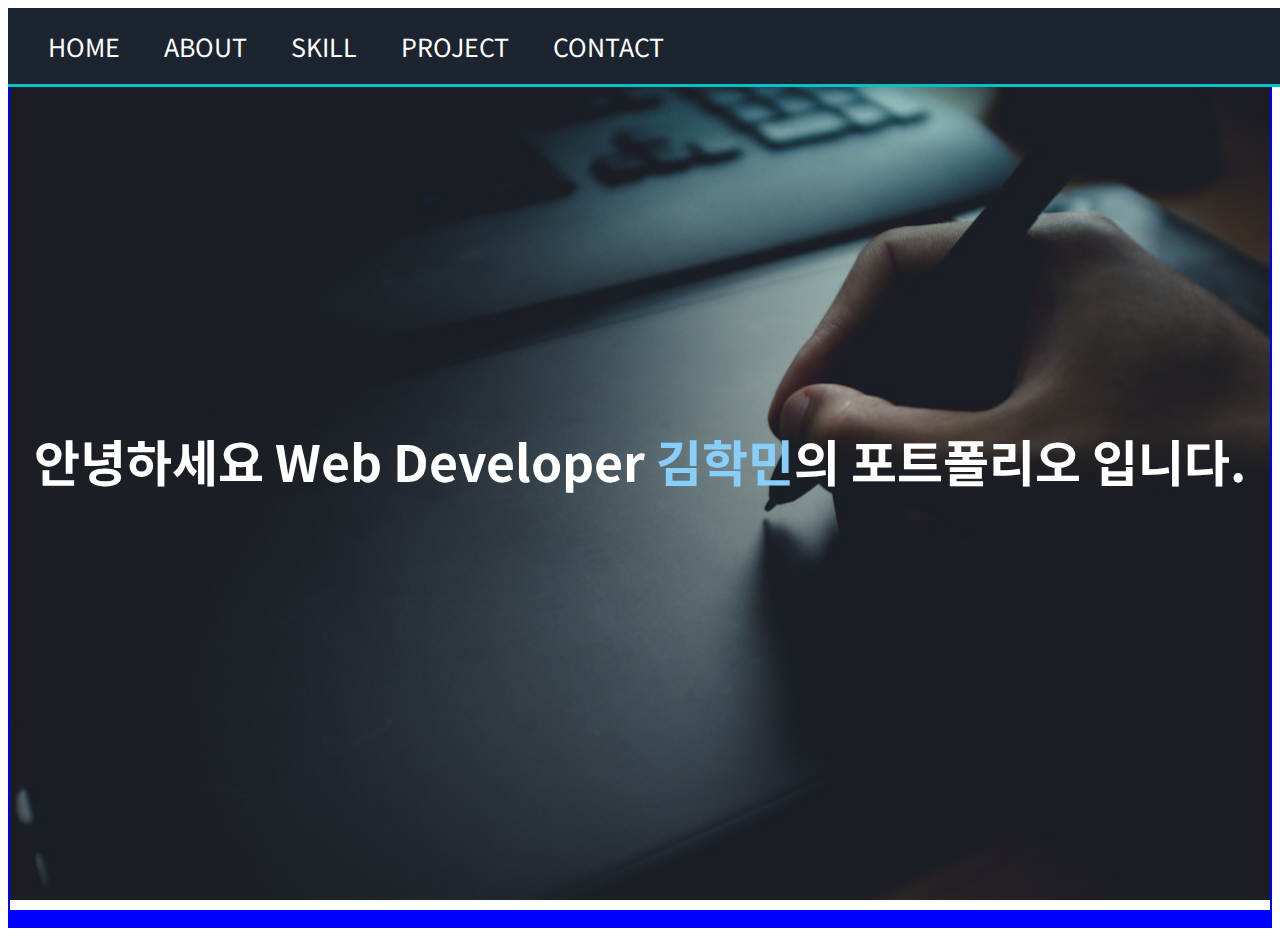
==== html/index.html @ 6c3df027 "포트폴리오 html 구현중 nav완성" ====
<!DOCTYPE html>
<html>
    <head>
        <title>김학민의 포트폴리오</title>
        <meta charset="UTF-8"/>
        <link rel="stylesheet" href="../css/style.css"/>
        <link href="https://fonts.googleapis.com/css2?family=Noto+Sans+KR:wght@500&display=swap" rel="stylesheet">
    </head>
    <body>
        <header>
             <nav>
                <div class="navbar">
                    <div class="nav_menu">HOME</div>
                    <div class="nav_menu">ABOUT</div>
                    <div class="nav_menu">SKILL</div>
                    <div class="nav_menu">PROJECT</div>
                    <div class="nav_menu">CONTACT</div>
                </div>
            </nav>
        </header>
        <section id="home">
            <div class="flex">
                <div class="text">
                    <h1>안녕하세요 Web Developer <span class="highlight">김학민</span>의 포트폴리오 입니다.</h1>
                </div>
            </div>
        </section>

        <section id="about">

        </section>
        <section id="skill">

        </section>

        <section id="project">

        </section>

        <section id="contact">

        </section>

        <footer>

        </footer>
    </body>
</html>
---- css/style.css ----
* {
    font-family: 'Noto Sans KR', sans-serif;
}

@media(min-width:800px){
    header > nav > .navbar{
        background-color: dimgray;
    }
}

section{
    border: 2px solid blue;
}

.flex{
    display: flex;
    align-items: center;
    flex-direction: column;
    justify-content: center;
    flex-shrink: 0;
    
}
header > nav {
    position: absolute;
    width: 100%;
}
header > nav > .navbar{
    border-bottom: 3px solid #04c2c9;
    background-color: #1b242f;
    padding: 20px;   
   
}

header > nav > .navbar > .nav_menu{
    /* border: 1px solid blue; */
    font-size: 25px;
    color: white;
    margin: 20px;
    display: inline;
    cursor: pointer;
}

#home > .flex{
    background: url("../img/background.jpg") no-repeat;
    background-size: cover;
    background-attachment: fixed;
    
    height: 100vh;
}

#home .text{
    color: white;
    font-size: 25px;
}

#home .highlight{
    color:lightskyblue;
}
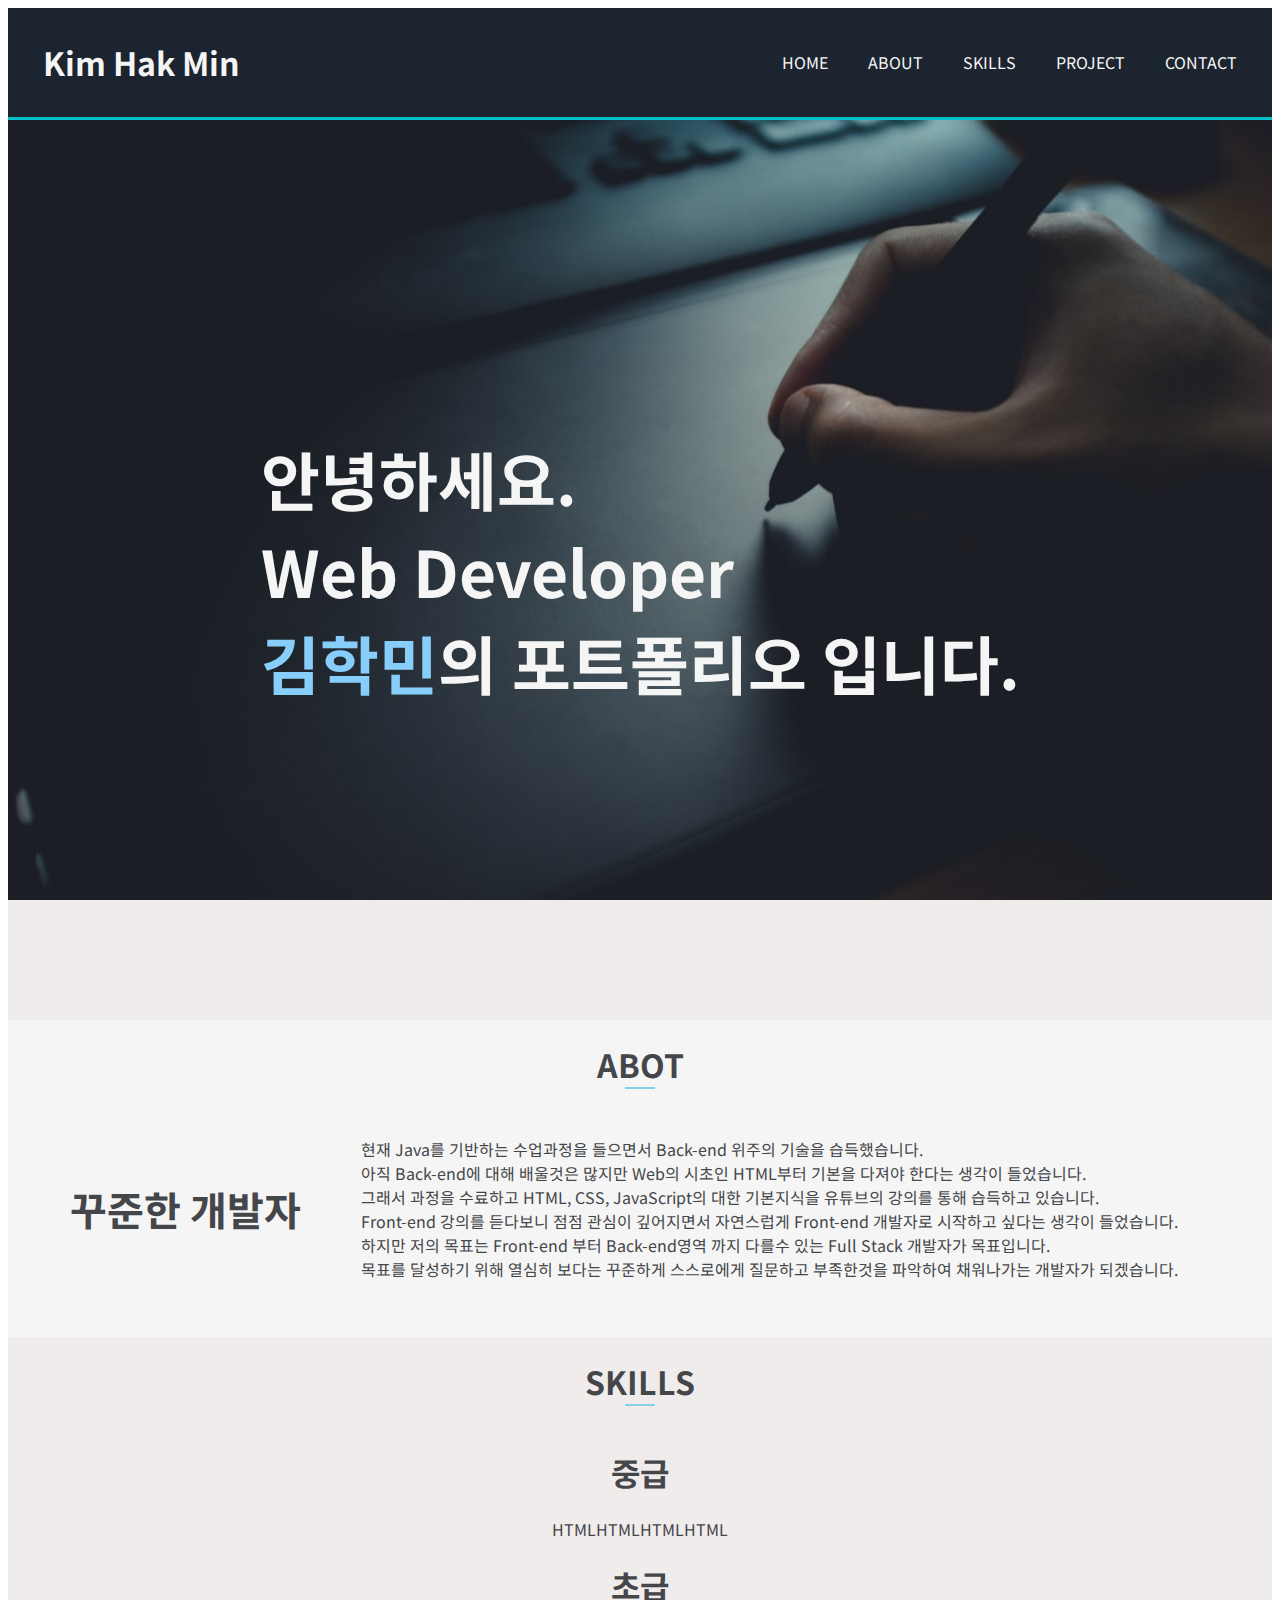
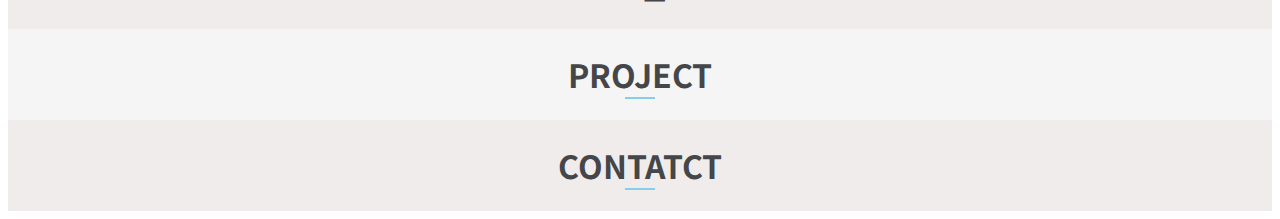
==== commit 23baef74: "nav and about layout complete skills proceeding" ====
--- a/html/index.html
+++ b/html/index.html
@@ -7,42 +7,84 @@
         <link href="https://fonts.googleapis.com/css2?family=Noto+Sans+KR:wght@500&display=swap" rel="stylesheet">
     </head>
     <body>
-        <header>
-             <nav>
-                <div class="navbar">
-                    <div class="nav_menu">HOME</div>
-                    <div class="nav_menu">ABOUT</div>
-                    <div class="nav_menu">SKILL</div>
-                    <div class="nav_menu">PROJECT</div>
-                    <div class="nav_menu">CONTACT</div>
+        <div class="container">
+            <header>
+                <nav class="space flex row">
+                    <div class="logo">
+                        <h1>Kim Hak Min</h1>
+                    </div>
+                    <div class="nav_list flex row">
+                        <div class="nav_menu">home</div>
+                        <div class="nav_menu">about</div>
+                        <div class="nav_menu">skills</div>
+                        <div class="nav_menu">project</div>
+                        <div class="nav_menu">contact</div>
+                    </div>
+                </nav>
+            </header>
+
+            <section class="home flex">
+                <article class="flex">
+                    <div class="text">
+                        <h1>안녕하세요.<br/> Web Developer <br/><span class="highlight">김학민</span>의 포트폴리오 입니다.</h1>
+                    </div>  
+                </article>
+            </section>
+
+            <section class="about flex">
+                <h1 class="heading">ABOT</h1>
+                <article class="flex row">
+                    <div class="title item">
+                        <h1>꾸준한 개발자</h1>
+                    </div>
+                    <div class="content item">
+                        <p>현재 Java를 기반하는 수업과정을 들으면서 Back-end 위주의 기술을 습득했습니다.<br/>
+                        아직 Back-end에 대해 배울것은 많지만 Web의 시초인 HTML부터 기본을 다져야 한다는 생각이 들었습니다.<br/>
+                        그래서 과정을 수료하고 HTML, CSS, JavaScript의 대한 기본지식을 유튜브의 강의를 통해 습득하고 있습니다.<br/>
+                        Front-end 강의를 듣다보니 점점 관심이 깊어지면서 자연스럽게 Front-end 개발자로 시작하고 싶다는 생각이 들었습니다.<br/>
+                        하지만 저의 목표는 Front-end 부터 Back-end영역 까지 다를수 있는 Full Stack 개발자가 목표입니다.<br/>
+                        목표를 달성하기 위해 열심히 보다는 꾸준하게 스스로에게 질문하고 부족한것을 파악하여 채워나가는 개발자가 되겠습니다.<br/>
+                        </p>
+                    </div>
+                </article>
+            </section>
+
+            <section class="skill flex">
+                <h1 class="heading">SKILLS</h1>
+                <div class="flex skill_wrap">
+                    <h1>중급</h1>
+                    <div class="flex row">
+                        <div class="skill_img">
+                            HTML
+                        </div>
+                        <div class="skill_img">
+                            HTML
+                        </div>
+                        <div class="skill_img">
+                            HTML
+                        </div>
+                        <div class="skill_img">
+                            HTML
+                        </div>
+                    </div>
+                    <h1>초급</h1>
+                    <div class="flex row">
+                        
+                    </div>
                 </div>
-            </nav>
-        </header>
-        <section id="home">
-            <div class="flex">
-                <div class="text">
-                    <h1>안녕하세요 Web Developer <span class="highlight">김학민</span>의 포트폴리오 입니다.</h1>
-                </div>
-            </div>
-        </section>
+            </section>
 
-        <section id="about">
+            <section class="project flex">
+                <h1 class="heading"> PROJECT</h1>
+            </section>
 
-        </section>
-        <section id="skill">
+            <section class="contact flex">
+                <h1 class="heading">CONTATCT</h1>
+            </section>
 
-        </section>
+            <footer>
 
-        <section id="project">
-
-        </section>
-
-        <section id="contact">
-
-        </section>
-
-        <footer>
-
-        </footer>
+            </footer>
+        </div>
     </body>
 </html>--- a/css/style.css
+++ b/css/style.css
@@ -2,57 +2,93 @@
     font-family: 'Noto Sans KR', sans-serif;
 }
 
-@media(min-width:800px){
-    header > nav > .navbar{
-        background-color: dimgray;
-    }
+section{
+    color: #444649;
+    
 }
-
-section{
-    border: 2px solid blue;
+section:nth-child(odd){
+    background: whitesmoke;
+}
+.container{
+    display: flex;
+    flex: 1fr;
+    flex-direction: column;
+    background: #f1ecec;
 }
 
 .flex{
     display: flex;
-    align-items: center;
     flex-direction: column;
     justify-content: center;
-    flex-shrink: 0;
-    
-}
-header > nav {
-    position: absolute;
-    width: 100%;
-}
-header > nav > .navbar{
-    border-bottom: 3px solid #04c2c9;
-    background-color: #1b242f;
-    padding: 20px;   
-   
+    align-items: center;
 }
 
-header > nav > .navbar > .nav_menu{
-    /* border: 1px solid blue; */
-    font-size: 25px;
-    color: white;
-    margin: 20px;
-    display: inline;
-    cursor: pointer;
+.flex.row{
+    display: flex;
+    flex-direction: row;
 }
 
-#home > .flex{
+.space{
+    justify-content: space-between;
+}
+nav{
+    position:initial;
+    background-color: #1b242f;
+    border-bottom: 3px solid #04c2c9;
+    color: whitesmoke;
+}
+.nav_list{
+    margin-right: 15px;
+}
+.logo{
+    padding: 10px;
+    margin-left: 25px;
+}
+
+.nav_menu{
+    margin: 20px;
+    text-transform: uppercase;
+}
+
+.home{
     background: url("../img/background.jpg") no-repeat;
     background-size: cover;
     background-attachment: fixed;
-    
     height: 100vh;
+    align-items: stretch;
 }
 
-#home .text{
-    color: white;
-    font-size: 25px;
+.home .text{
+    font-size: 2em;
+    color: whitesmoke;
+    
 }
 
-#home .highlight{
+.highlight{
     color:lightskyblue;
 }
+
+.heading::after{
+    content: "";
+    display: block;
+    margin: 0 auto;
+    width: 30px;
+    height: 2px;
+    background: skyblue;
+}
+
+.item{
+    /* border: 1px solid blue; */
+    margin: 10px 30px;
+    
+}
+.about article{
+    margin-bottom: 30px;
+}
+.about .title{
+    font-size: 20px;
+}
+
+.about .content{
+    width: 850px;
+}